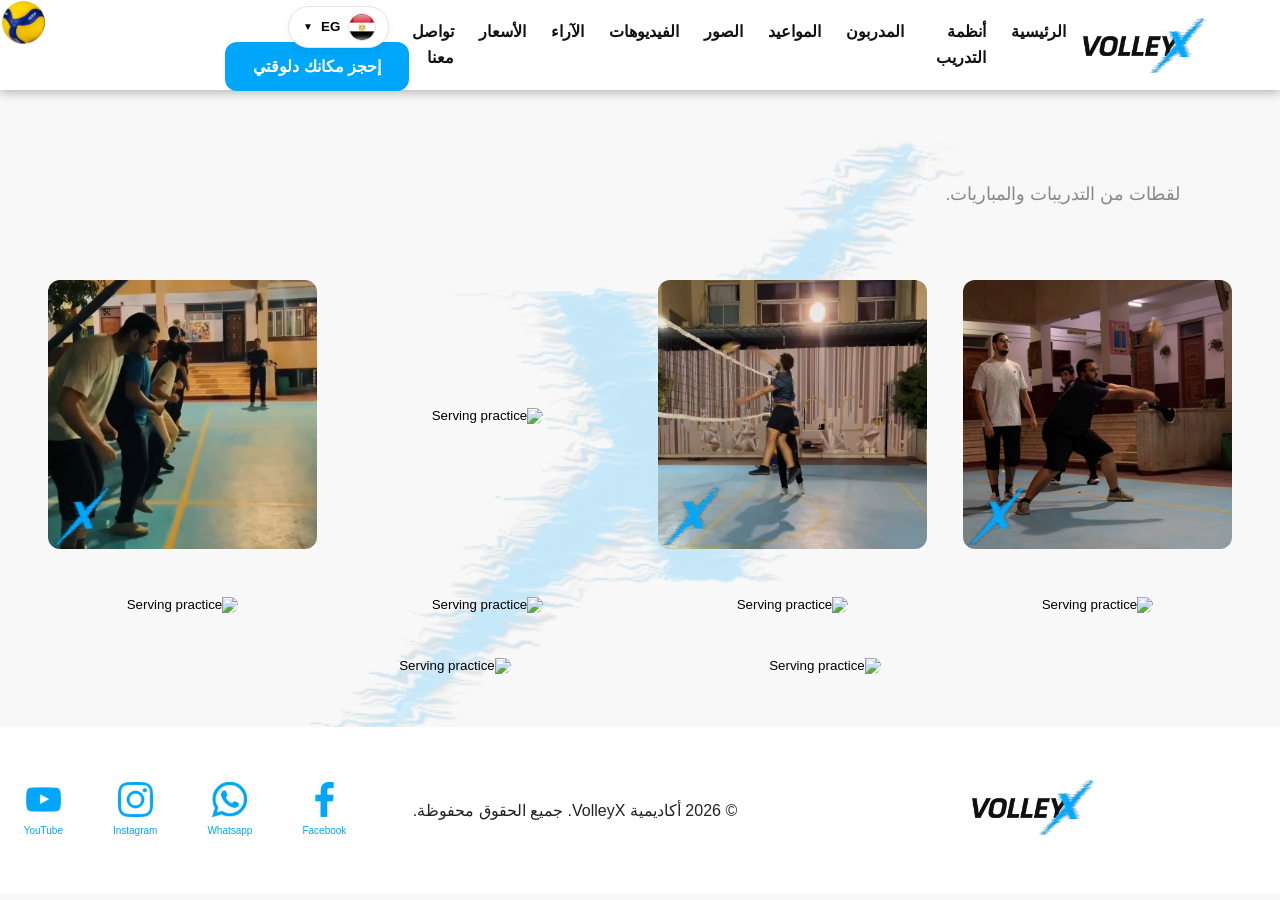
==== photos.html @ 1a8cc274 "Add files via upload" ====
<!doctype html>
<html lang="en">
<head>
  <meta charset="utf-8" />
  <meta name="viewport" content="width=device-width,initial-scale=1" />
  <title>VolleyX Academy — Photos</title>

  <!-- Google tag (gtag.js) -->
<script async src="https://www.googletagmanager.com/gtag/js?id=G-NY9J35RDBT"></script>
<script>
  window.dataLayer = window.dataLayer || [];
  function gtag(){dataLayer.push(arguments);}
  gtag('js', new Date());

  gtag('config', 'G-NY9J35RDBT');
</script>

  <link rel="stylesheet" href="main.css" />
  <link rel="stylesheet" href="exceptions.css" />
</head>
<body>
<div class="scroll-container">
  <header class="site-header">
    <div class="container header-inner">
      <a href="/index.html#home" class="logo" aria-label="VolleyX Academy home">
        <img class="logo" src="/images/Logo CR.png" alt="">
      </a>

      <nav id="main-nav" class="main-nav" aria-label="Main navigation">
        <ul>
          <li><a href="/index.html#home" data-en="Home" data-ar="الرئيسية">Home</a></li>
          <li><a href="/index.html#programs" data-en="Programs" data-ar="أنظمة التدريب">Programs</a></li>
          <li><a href="/index.html#coaches" data-en="Coaches" data-ar="المدربون">Coaches</a></li>
          <li><a href="/index.html#schedule" data-en="Schedule" data-ar="المواعيد">Schedule</a></li>
          <li><a href="/index.html#photos" data-en="Photos" data-ar="الصور">Photos</a></li>
          <li><a href="/index.html#videos" data-en="Videos" data-ar="الفيديوهات">Videos</a></li>
          <li><a href="/index.html#opinion" data-en="Opinions" data-ar="الآراء">Opinions</a></li>
          <li><a href="/index.html#pricing" data-en="Pricing" data-ar="الأسعار">Pricing</a></li>
          <li><a href="/index.html#contact" data-en="Contact" data-ar="تواصل معنا">Contact</a></li>
        </ul>
      </nav>

      <div class="header-actions">
        <div class="lang-dropdown">
          <!-- الزر الأساسي -->
          <button class="lang-btn" onclick="toggleLangMenu()">
            <img src="/images/flags/egypt.png" class="flag">
            <span>EG</span>
            <span class="arrow">▼</span>
          </button>
        
          <!-- القائمة -->
          <div id="lang-menu" class="lang-menu hidden">
          
            <!-- عربي -->
            <div class="lang-item active" onclick="changeLang('ar')">
              <img src="/images/flags/egypt.png" class="flag">
              <span>العربية</span>
              <span class="check">✔</span>
            </div>
          
            <!-- English -->
            <div class="lang-item" onclick="changeLang('en')">
              <img src="/images/flags/usa.png" class="flag">
              <span>English</span>
              <span class="check hidden">✔</span>
            </div>
          </div>
        </div>

        <a href="/index.html#contact" class="btn btn-primary" data-en="Join Now" data-ar="إحجز مكانك دلوقتي">Join Now</a>
        <button id="menu-toggle" class="menu-toggle" aria-expanded="false" aria-controls="main-nav" aria-label="Toggle menu">
          <span class="hamburger"></span>
        </button>
      </div>
    </div>
  </header>


  <p class="section-sub" data-en="Moments from training and matches." data-ar="لقطات من التدريبات والمباريات.">Moments from training and matches.</p>
      <div class="gallery-grid">

        <button class="img-thumb" data-src="/images/Gallary/Photos/Ammar.jpg" aria-label="Training drill">
          <img src="/images/Gallary/Photos/Ammar.jpg" alt="Training drill" loading="lazy">
        </button>

        <button class="img-thumb" data-src="/images/Gallary/Photos/Eslam.jpg" aria-label="Serving practice">
          <img src="/images/Gallary/Photos/Eslam.jpg" alt="Serving practice" loading="lazy">
        </button>

        <button class="img-thumb" data-src="/images/Gallary/Photos/All.jpg" aria-label="Serving practice">
          <img src="/images/Gallary/Photos/Warmup.jpg" alt="Serving practice" loading="lazy">
        </button>

        <button class="img-thumb" data-src="/images/Gallary/Photos/Ammar2.jpg" aria-label="Serving practice">
          <img src="/images/Gallary/Photos/All.jpg" alt="Serving practice" loading="lazy">
        </button>

        <button class="img-thumb" data-src="/images/Gallary/Photos/Ammar2.jpg" aria-label="Serving practice">
          <img src="/images/Gallary/Photos/Fingers.jpg" alt="Serving practice" loading="lazy">
        </button>

        <button class="img-thumb" data-src="/images/Gallary/Photos/Ammar2.jpg" aria-label="Serving practice">
          <img src="/images/Gallary/Photos/Ezzatallah.jpg" alt="Serving practice" loading="lazy">
        </button>

        <button class="img-thumb" data-src="/images/Gallary/Photos/Ammar2.jpg" aria-label="Serving practice">
          <img src="/images/Gallary/Photos/Omar.jpg" alt="Serving practice" loading="lazy">
        </button>

        <button class="img-thumb" data-src="/images/Gallary/Photos/Ammar2.jpg" aria-label="Serving practice">
          <img src="/images/Gallary/Photos/Ghazaly.jpg" alt="Serving practice" loading="lazy">
        </button>

        <button class="img-thumb" data-src="/images/Gallary/Photos/Ammar2.jpg" aria-label="Serving practice">
          <img src="/images/Gallary/Photos/Onehand.jpg" alt="Serving practice" loading="lazy">
        </button>

        <button class="img-thumb" data-src="/images/Gallary/Photos/Ammar2.jpg" aria-label="Serving practice">
          <img src="/images/Gallary/Photos/selfie.jpg" alt="Serving practice" loading="lazy">
        </button>

      </div>

<footer class="site-footer">
  <div class="footer-col center">
    <a href="#home" class="footer-logo" aria-label="VolleyX Academy home">
      <img class="logo" src="/images/Logo CR.png" alt="">
    </a>
  </div>

  <div class="footer-col center">
    <p>© <span id="year"></span>
      <span data-en="VolleyX Academy. All rights reserved."
        data-ar="أكاديمية VolleyX. جميع الحقوق محفوظة.">
        VolleyX Academy. All rights reserved.
      </span>
    </p>
  </div>

  <div class="footer-col center">
    <div class="social-icons">
      <a href="https://www.facebook.com/volleyxacademy4" target="_blank" class="social-item">
          <img src="/images/Social/facebook.png" alt="Facebook">
          <span>Facebook</span>
      </a>
      <a href="https://wa.me/+201147145691" target="_blank" class="social-item">
          <img src="/images/Social/whatsapp.png" alt="Whatsapp">
          <span>Whatsapp</span>
      </a>
      <a href="https://www.instagram.com/volleyx_academy/" target="_blank" class="social-item">
          <img src="/images/Social/instagram.png" alt="Instagram">
          <span>Instagram</span>
      </a>
      <a href="https://www.youtube.com/@VolleyXAcademy" target="_blank" class="social-item">
          <img src="/images/Social/youtube.png" alt="YouTube">
          <span>YouTube</span>
      </a>
    </div>
  </div>
</footer>

<div class="scroll-track">
  <div class="scroll-ball">
    <img src="/images/volleyball.png" alt="ball" draggable="false">
  </div>
</div>

</div>
<script src="main.js" defer></script>
</body>
</html>
---- main.css ----
:root {
  --primary: #00A6F9;
  --primary-dark: #0092dc;
  --secondary: #1e1e1e;
  --light: #ffffff;
  --muted: #888;
  --bg: #f8f8f8;
  --radius: 12px;
  --transition: 0.25s ease;
}

html {
  scroll-behavior: smooth;
}

body {
  position: relative;
  margin: 0;
  font-family: "Arial", sans-serif;
  background: var(--bg);
  color: #222;
  line-height: 1.6;
  overflow: hidden;
}

body::before {
  content: "";
  position: fixed;  /* ثابت حتى لما تعمل scroll */
  top: 0;
  left: 0;
  width: 100%;
  height: 100%;
  background-image: url('/images/background.png');
  background-size: cover;
  background-repeat: no-repeat;
  background-position: center;
  opacity: 0.2;      /* الشفافية المطلوبة */
  z-index: -1;       /* يبقى تحت كل العناصر */
}

.scroll-container {
  height: 100vh;
  overflow-y: scroll;
}
.scroll-container::-webkit-scrollbar {
  display: none;
}

/* مسار الكرة */
.scroll-track {
  position: fixed;
  top: 0;
  right: 3px;
  width: 40px;
  height: 100vh;
  z-index: 9999;
  display: flex;
  justify-content: center;
  pointer-events: none; /* يسمح بلمس الكورة فقط */
}

/* الكرة */
.scroll-ball {
  width: 45px;
  position: absolute;
  cursor: grab;
  pointer-events: auto; /* تفعيل اللمس */
  user-select: none;
}

.scroll-ball img {
  width: 100%;
  height: 100%;
}

.banner {
  text-align: center;
  background: black;
  color: #00A6F9;
  font-weight: bolder;
}

.space {
  white-space: pre;
}

html[dir="rtl"] .scroll-track {
  right: auto;
  left: 3px;
}

/* ---------- GLOBAL ELEMENTS ---------- */
.container {
  width: min(1200px, 90%);
  margin: auto;
}

h1, h2, h3, h4 {
  margin: 0 0 15px;
  font-weight: 700;
}

.section {
  padding: 80px 0;
}

.section-sub {
  margin-bottom: 40px;
  color: var(--muted);
  font-size: 1.1rem;
}

/* ---------- BUTTONS ---------- */
.btn {
  display: inline-block;
  padding: 12px 28px;
  border-radius: var(--radius);
  font-weight: bold;
  text-decoration: none;
  transition: var(--transition);
}

.btn-primary {
  background: var(--primary);
  color: var(--light);
}
.btn-primary:hover {
  background: var(--primary-dark);
}

.btn-secondary {
  background: #333;
  color: var(--light);
}
.btn-secondary:hover {
  background: #111;
}

.btn-ghost {
  background: transparent;
  border: 1px solid var(--muted);
  color: var(--muted);
}
.btn-ghost:hover {
  color: #111;
  border-color: #111;
}

/* ---------- HEADER ---------- */
.site-header {
  background: var(--light);
  padding: 10px 0;
  position: sticky;
  top: 0;
  z-index: 1000;
  box-shadow: 0 2px 10px rgba(0,0,0,0.3);
}

.header-inner {
    height: 70px;
    display: flex;
    justify-content: space-between;
    align-items: center;
}

.logo {
    width: 150px;
    margin-top: 7px;
}

.main-nav ul {
  display: flex;
  list-style: none;
  gap: 25px;
  margin: 0;
  padding: 0;
}

.main-nav a {
  color: #111;
  text-decoration: none;
  font-weight: 600;
  transition: var(--transition);
}
.main-nav a:hover {
  color: var(--primary);
}

/* =============================
   🌍 Language Dropdown - PRO UI
   ============================= */

.lang-dropdown {
  position: relative;
  display: inline-block;
  padding-right: 20px;
  top: 7px;
}

/* الزر الأساسي */
.lang-btn {
  display: flex;
  align-items: center;
  gap: 8px;
  background: #fff;
  border: 1px solid #e5e5e5;
  border-radius: 30px;
  padding: 6px 12px;
  cursor: pointer;
  font-weight: 600;
  transition: 0.25s ease;
  box-shadow: 0 2px 8px rgba(0,0,0,0.05);
}

.lang-btn:hover {
  background: #f7f7f7;
  transform: translateY(-1px);
}

/* العلم كورة */
.flag {
  width: 26px;
  height: 26px;
  border-radius: 50%;
  object-fit: cover;
  border: 1px solid #ddd;
}

/* السهم */
.arrow {
  font-size: 10px;
  margin-left: 2px;
  transition: 0.3s;
}

/* دوران السهم لما تفتح */
.lang-btn.active .arrow {
  transform: rotate(180deg);
}

/* القائمة */
.lang-menu {
  position: absolute;
  top: 120%;
  right: 0;
  width: 180px;
  background: #fff;
  border-radius: 12px;
  box-shadow: 0 10px 30px rgba(0,0,0,0.12);
  overflow: hidden;
  animation: fadeIn 0.2s ease;
  z-index: 999;
}

/* animation ناعمة */
@keyframes fadeIn {
  from {
    opacity: 0;
    transform: translateY(-5px);
  }
  to {
    opacity: 1;
    transform: translateY(0);
  }
}

/* عنصر اللغة */
.lang-item {
  display: flex;
  align-items: center;
  justify-content: space-between;
  padding: 12px 14px;
  cursor: pointer;
  transition: 0.2s;
  font-size: 14px;
}

.lang-item:hover {
  background: #f5f5f5;
}

/* الجزء الشمال (علم + اسم) */
.lang-item span:first-of-type {
  flex: 1;
  margin-left: 10px;
}

/* علامة الصح */
.check {
  color: #00c853;
  font-size: 14px;
}

/* اللغة المختارة */
.lang-item.active {
  background: #f0f8ff;
  font-weight: 600;
}

/* إخفاء */
.hidden {
  display: none;
}

/* Mobile menu */
.menu-toggle {
  display: none;
  width: 35px;
  height: 25px;
  background: none;
  border: none;
  cursor: pointer;
}
.hamburger,
.hamburger::before,
.hamburger::after {
  content: "";
  display: block;
  height: 3px;
  background: #111;
  border-radius: 3px;
  transition: 0.3s;
}
.hamburger::before {
  margin-top: 7px;
}
.hamburger::after {
  margin-top: 7px;
}

/* ---------- HERO ---------- */
.hero {
  padding: 120px 0;
  background: var(--light);
}

.hero-grid {
  display: grid;
  grid-template-columns: repeat(auto-fit, minmax(320px, 1fr));
  align-items: center;
  gap: 40px;
}

.hero-content h1 {
  font-size: 2.8rem;
}
.hero-content .lead {
  font-size: 1.2rem;
  margin: 20px 0 30px;
  color: var(--muted);
}

.hero-features li {
  margin-bottom: 10px;
}

.hero-media img {
  width: 110%;
  border-radius: var(--radius);
}

/* OFFERS BANNER */
.offers-banner {
  background: rgb(0, 166, 249, 0.6);
  color: white;
  padding: 30px 0;
  margin-top: -20px;
  position: relative;
  z-index: 2;
}

.offers-flex {
  display: flex;
  justify-content: space-between;
  gap: 20px;
  text-align: center;
  flex-wrap: wrap;
}

.offer-item {
  flex: 1;
  min-width: 200px;
  background: rgba(255, 255, 255, 0.15);
  padding: 20px;
  border-radius: 15px;
  backdrop-filter: blur(3px);
  transition: 0.3s ease;
}

.offer-item:hover {
  background: rgba(255, 255, 255, 0.25);
  transform: translateY(-5px);
}

.offer-item h3 {
  font-size: 1.3rem;
  margin-bottom: 5px;
}

.offer-item p {
  font-size: 1rem;
  margin: 0;
}

.custom1 {
  color: red;
  font-weight: bold;
  font-size: 1.3rem;
}

.gallery-grid {
  display: flex;
  gap: 15px;
  overflow-x: auto;
  scroll-behavior: smooth;
  padding-bottom: 10px;
}

.gallery-grid::-webkit-scrollbar {
  display: none;
}

.gallery-wrapper {
  position: relative;
}

/* ---------- CARDS GRID ---------- */
.cards-grid, .coaches-grid, .pricing-grid, .testimonial-grid, .gallery-grid {
  display: grid;
  grid-template-columns: repeat(auto-fit, minmax(280px, 1fr));
  gap: 30px;
}

.card, .price-card, .coach {
  background: var(--light);
  padding: 25px;
  border-radius: var(--radius);
  box-shadow: 0 8px 18px rgba(0,0,0,0.05);
  transition: var(--transition);
}
.card:hover, .price-card:hover {
  transform: translateY(-5px);
}

.coach:hover {
  transform: scale(1.03);
}

.price-card.recommended {
  border: 2px solid var(--primary);
}

.price {
  font-size: 1.2rem;
  margin-bottom: 10px;
}

.old-price {
  text-decoration: line-through;
  color: red;
  margin-left: 15px;
  font-size: 1rem;
}

.new-price {
  color: #00A6F9;
  font-weight: bold;
  font-size: 1.3rem;
}


/* ---------- COACHES ---------- */
.coach img {
  width: 100%;
  border-radius: var(--radius);
  margin-bottom: 15px;
}

/* ---------- SCHEDULE ---------- */
.schedule-controls {
  display: flex;
  gap: 15px;
  margin-bottom: 30px;
}

.tab-btn {
  padding: 10px 20px;
  border-radius: var(--radius);
  border: none;
  cursor: pointer;
  background: #ddd;
  font-weight: bold;
  transition: var(--transition);
}

.tab-btn.active {
  background: var(--primary);
  color: var(--light);
}

.panel.hidden {
  display: none;
}

/* ---------- GALLERY ---------- */

.gallery-header {
  display: flex;
  justify-content: space-between;
  align-items: center;
}

.see-all {
  display: inline-flex;
  align-items: center;
  gap: 6px;

  padding: 8px 18px;
  border-radius: 30px;

  background: transparent;
  border: 2px solid #00A6F9;
  color: #00A6F9;

  font-size: 0.9rem;
  font-weight: 600;
  text-decoration: none;

  transition: all 0.3s ease;
}

/* Hover */
.see-all:hover {
  background: #00A6F9;
  color: #fff;
  transform: translateY(-2px);
  box-shadow: 0 5px 15px rgba(0,166,249,0.3);
}

.img-thumb img {
  width: 100%;
  border-radius: var(--radius);
  cursor: pointer;
  transition: var(--transition);

}
.img-thumb img:hover {
  transform: scale(1.05);
}

.img-thumb {
    background: transparent;
    padding-top: 20px;
    border-color: transparent;
}

.video-thumb {
  border: none;
  padding: 0;
  background: none;
  cursor: pointer;
  width: 100%;
  height: 100%;
  overflow: hidden;
  border-radius: 12px;
}

.video-thumb video {
  width: 100%;
  height: 100%;
  object-fit: cover;
  display: block;
  border-radius: 12px;
  pointer-events: none;
}

.video-thumb:hover video {
  animation: none;
  opacity: 1;
}

.blockquote {
  padding: 3%;
  border: 2px solid #00A6F9;
  border-radius: 20px;
}

.talker {
  border-radius: 20px;
}

/* CTA Section */
.cta {
  display: grid;
  grid-template-columns: 2fr 1fr;
  gap: 30px;
  background: #00A6F9;
  color: white;
  padding: 70px 8%;
  border-radius: 20px;
  width: 63%;
  margin: 80px auto;
  align-items: center;
}

/* Left side (Contact Us) */
.cta .contact-info {
  text-align: left; /* بدل ما كان center */
}

.cta .contact-info h2 {
  font-size: 2.5rem;
  margin-bottom: 20px;
}

.cta .contact-info a {
  display: inline-block;
  background: #fff;
  color: #00A6F9;
  padding: 14px 28px;
  border-radius: 10px;
  font-weight: 600;
  text-decoration: none;
  margin-top: 20px;
  transition: 0.3s;
}

.cta .contact-info a:hover {
  background: #f2f2f2;
}

/* Right side (Location) */
.cta .contact-location {
  width: 100%;
  height: 280px;
  border-radius: 15px;
  overflow: hidden;
}

html[dir="rtl"] .lang-dropdown {
  padding-left: 70px;
}

html[dir="rtl"] .cta .contact-info {
  text-align: right;
}

/* Footer */
.site-footer {
  display: grid;
  grid-template-columns: repeat(3, 1fr);
  align-items: center;
  padding: 1px 0;
  background: #fff;
  text-align: center;
  gap: 20px;
}

/* كل div في الفوتر */
.footer-col {
  display: flex;
  justify-content: center;
  align-items: center;
}

.footer-logo {
  width: 500px;
}

.center {
  text-align: center;
}

.social-icons {
    position: relative;
    display: flex;
    gap: 50px;
    align-items: center;
}

.social-item {
    display: flex;
    flex-direction: column;
    align-items: center;
    text-decoration: none;
    color: #00A6F9;
    font-size: 10px;
    transition: transform 0.3s ease, color 0.3s ease;
}

.social-item span {
    transition: transform 0.3s ease, color 0.3s ease;
}

.social-item img {
    width: 35px;
    margin-bottom: 6px;
    object-fit: contain;
    transition: transform 0.3s ease;
}

.social-item:hover img {
    transform: scale(1.2) rotate(5deg);
}

.social-item:hover span {
    transform: scale(1.2) rotate(5deg);
}


/* ========================================
   📱 TABLET (<=1024px)
======================================== */
@media (max-width: 1024px) {

  html[dir="ltr"] .header-actions {
    display: flex;
    align-items: center;
    gap: 8px;
  }

  /* زرار المنيو في أقصى اليمين */
  html[dir="ltr"] .menu-toggle {
    order: 2;
    margin-left: auto;
  }

  /* اللغة قبله */
  html[dir="ltr"] .lang-dropdown {
    order: 1;
  }

html[dir="rtl"] .header-inner {
    display: flex;
    align-items: center;
  }

  /* اللوجو يفضل في اليمين */
  html[dir="rtl"] .logo {
    margin-left: auto;
  }

  /* container بتاع المنيو واللغة */
  html[dir="rtl"] .header-actions {
    display: flex;
    align-items: center;
    gap: 8px;
  }

  /* المنيو أقصى الشمال */
  html[dir="rtl"] .menu-toggle {
    order: 1;
  }

  /* اللغة جنب المنيو */
  html[dir="rtl"] .lang-dropdown {
    order: 2;
  }

  .lang-menu {
    min-width: 180px; /* خليها أعرض شوية */
    width: max-content;
    white-space: nowrap;
  }

  .hero-content h1 {
    font-size: 2rem;
  }

  .cta {
    width: 90%;
    padding: 50px 20px;
  }

  .site-footer {
    grid-template-columns: 1fr;
    gap: 30px;
  }

  .social-icons {
    gap: 25px;
  }

  .scroll-track {
    display: none;
  }

  .header-actions .btn-primary {
    display: none;
  }
}


/* ========================================
   📱 MOBILE (<=768px)
======================================== */
@media (max-width: 768px) {

  html[dir="ltr"] .header-actions {
    display: flex;
    align-items: center;
    gap: 8px;
  }

  /* زرار المنيو في أقصى اليمين */
  html[dir="ltr"] .menu-toggle {
    order: 2;
    margin-left: auto;
  }

  /* اللغة قبله */
  html[dir="ltr"] .lang-dropdown {
    order: 1;
  }

  html[dir="rtl"] .header-inner {
    display: flex;
    align-items: center;
    justify-content: space-between;
  }

  /* اللوجو في أقصى اليمين */
  html[dir="rtl"] .logo {
    order: 2;
  }

  /* container بتاع المنيو + اللغة */
  html[dir="rtl"] .header-actions {
    display: flex;
    align-items: center;
    gap: 8px;
    order: 1;
  }

  /* المنيو الأول (شمال) */
  html[dir="rtl"] .menu-toggle {
    order: 1;
  }

  /* اللغة بعده */
  html[dir="rtl"] .lang-dropdown {
    order: 2;
  }

  .lang-menu {
    min-width: 180px; /* خليها أعرض شوية */
    width: max-content;
    white-space: nowrap;
  }

  /* NAVBAR */
  .main-nav {
    position: absolute;
    top: 70px;
    left: 0;
    width: 100%;
    background: #fff;
    transform: translateY(-120%);
    transition: 0.3s;
    box-shadow: 0 10px 20px rgba(0,0,0,0.1);
    z-index: 999;
  }

  .main-nav ul {
    flex-direction: column;
    padding: 20px;
    gap: 15px;
  }

  .main-nav.open {
    transform: translateY(0);
  }

  .menu-toggle {
    display: block;
  }

  .logo {
    width: 110px;
  }

  .hero-content h1 {
    font-size: 2rem;
  }

  /* خلي زرار يظهر */
  .btn-primary {
    display: inline-block;
  }

  /* HERO */
  .hero {
    padding: 70px 0;
  }

  .hero-grid {
    grid-template-columns: 1fr;
    text-align: center;
  }

  .hero-ctas {
    display: flex;
    flex-direction: column;
    gap: 10px;
  }

  .hero-ctas .btn {
    width: 100%;
    text-align: center;
  }

  /* OFFERS */
  .offers-flex {
    flex-direction: column;
  }

  /* CARDS */
  .cards-grid,
  .coaches-grid,
  .pricing-grid,
  .testimonial-grid {
    grid-template-columns: 1fr;
  }

  /* SCHEDULE */
  html[dir="rtl"] .schedule-cta {
    display: flex;
    flex-direction: column;
    align-items: center;
    gap: 10px;
  }

  html[dir="rtl"] .schedule-cta .btn {
    width: 100%;
    max-width: 250px;
    text-align: center;
  }

  /* GALLERY */
  .gallery-grid {
    display: flex;
    overflow-x: auto;
  }

  .gallery-grid img,
  .video-thumb video {
    height: 260px;
  }

  /* CTA */
  .cta {
    width: 95%;
    padding: 40px 20px;
  }

  /* FOOTER */
  .site-footer {
    grid-template-columns: 1fr;
    text-align: center;
  }

  .social-icons {
    justify-content: center;
    flex-wrap: wrap;
  }

  .scroll-track {
    display: none;
  }

  .header-actions .btn-primary {
    display: none;
  }

  html, body {
  overflow-x: hidden;
}

* {
  max-width: 100%;
  box-sizing: border-box;
}

/* إصلاح الصورة الكبيرة */
.hero-media img {
  width: 100%;
}

/* تكبير الصور والفيديو */
.gallery-grid img,
.video-thumb video {
  width: 100%;
  height: 240px;
  object-fit: cover;
}

/* CTA بعد حذف الخريطة */
.cta {
  grid-template-columns: 1fr !important;
  text-align: center;
}

.cta .contact-info {
  text-align: center;
}
}
---- exceptions.css ----
.gallery-grid {
    display: flex;
    justify-content: center;
    gap: 20px;
    flex-wrap: wrap;
    padding: 0 20px;
    max-width: 1200px;
    margin: 0 auto;
    padding-top: 10px;
    margin-bottom: 50px;
}

.section-sub {
    margin-top: 50px;
    margin-left: 100px;
    padding-top: 40px;
    color: var(--muted);
    font-size: 1.1rem;
}

html[dir="rtl"] .section-sub {
    margin-top: 50px;
    margin-right: 100px;
}

.img-thumb {
    background: transparent;
    flex: 1 1 250px;
    max-width: 350px;
    border-color: transparent;
}

.video-thumb {
    background: transparent;
    flex: 1 1 250px;
    max-width: 350px;
    max-height: 500px;
    border-color: transparent;
}

.video-thumb {
    aspect-ratio: 9 / 16;
    width: 100%;
    overflow: hidden;
    border-radius: 12px;
}
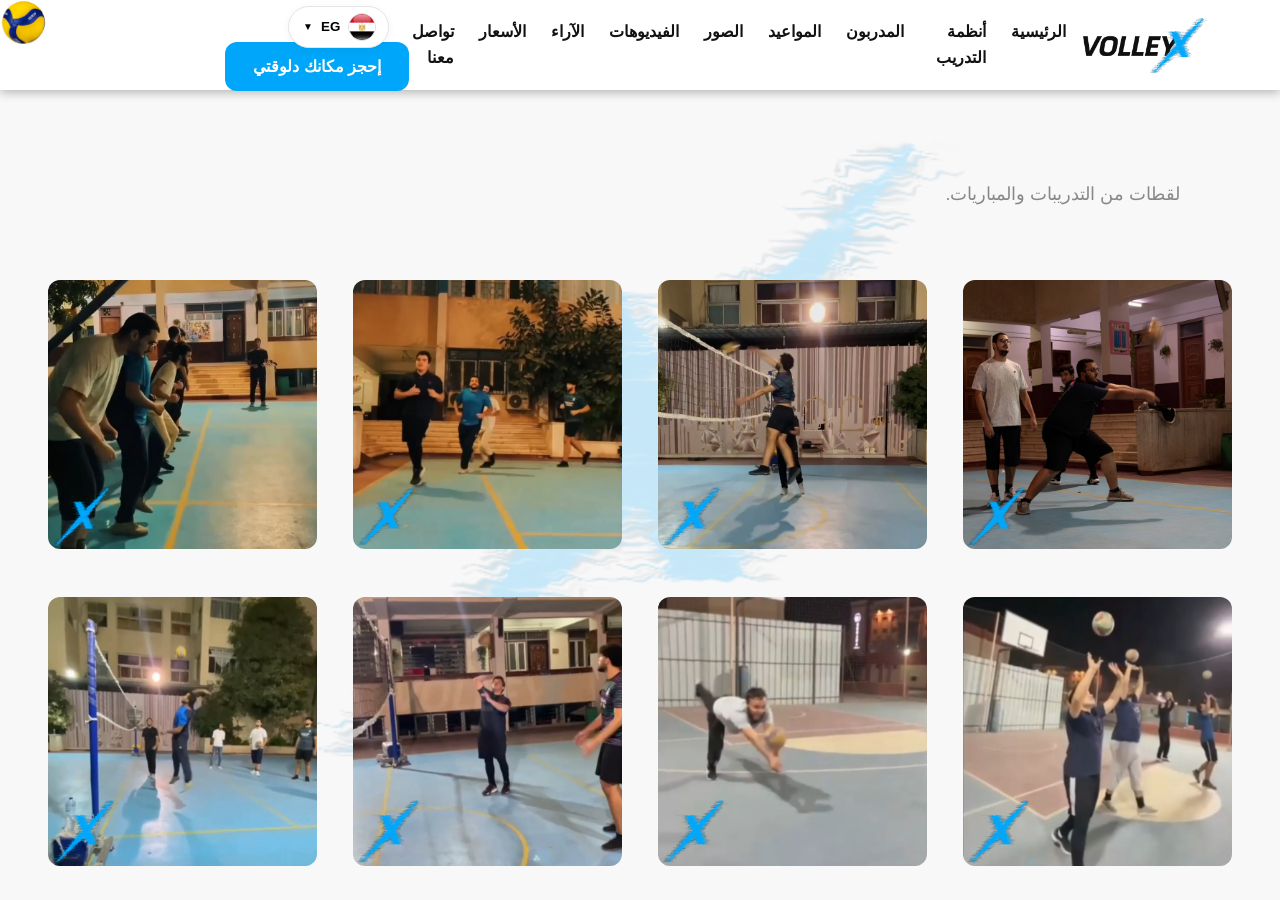
==== commit 690cc35d: "Add files via upload" ====
--- a/photos.html
+++ b/photos.html
@@ -17,6 +17,7 @@
 
   <link rel="stylesheet" href="main.css" />
   <link rel="stylesheet" href="exceptions.css" />
+  <link rel="icon" type="image/png" href="/images/X.png">
 </head>
 <body>
 <div class="scroll-container">
--- a/main.css
+++ b/main.css
@@ -714,6 +714,10 @@
 ======================================== */
 @media (max-width: 1024px) {
 
+  .scroll-track {
+    display: none !important;
+  }
+
   html[dir="ltr"] .header-actions {
     display: flex;
     align-items: center;
@@ -789,6 +793,49 @@
   .header-actions .btn-primary {
     display: none;
   }
+
+  #home-photos > * {
+    display: none;
+  }
+
+  /* أول صورة بس */
+    #home-photos > * {
+    display: none;
+  }
+
+  /* أول صورة بس */
+  #home-photos > *:first-child {
+    display: block;
+  }
+
+  #home-photos img {
+    width: 100%;
+    height: auto;
+    object-fit: contain;
+  }
+
+  #home-videos > * {
+    display: none;
+  }
+
+  /* خلي أول فيديو بس يظهر */
+  #home-videos > *:first-child {
+    display: block;
+  }
+
+  /* خلي الفيديو بالحجم الطبيعي */
+  #home-videos video {
+    width: 100%;
+    height: auto;
+    object-fit: contain;
+  }
+
+  .gallery-grid img,
+  .video-thumb video {
+    width: 100%;
+    height: auto;
+    object-fit: contain;
+  }
 }
 
 
@@ -796,6 +843,10 @@
    📱 MOBILE (<=768px)
 ======================================== */
 @media (max-width: 768px) {
+
+  .scroll-track {
+    display: none !important;
+  }
 
   html[dir="ltr"] .header-actions {
     display: flex;
@@ -937,15 +988,35 @@
     text-align: center;
   }
 
-  /* GALLERY */
-  .gallery-grid {
-    display: flex;
-    overflow-x: auto;
-  }
-
-  .gallery-grid img,
-  .video-thumb video {
-    height: 260px;
+  #home-photos > * {
+    display: none;
+  }
+
+  /* أول صورة بس */
+  #home-photos > *:first-child {
+    display: block;
+  }
+
+  #home-photos img {
+    width: 100%;
+    height: auto;
+    object-fit: contain;
+  }
+
+  #home-videos > * {
+    display: none;
+  }
+
+  /* خلي أول فيديو بس يظهر */
+  #home-videos > *:first-child {
+    display: block;
+  }
+
+  /* خلي الفيديو بالحجم الطبيعي */
+  #home-videos video {
+    width: 100%;
+    height: auto;
+    object-fit: contain;
   }
 
   /* CTA */
@@ -991,8 +1062,8 @@
 .gallery-grid img,
 .video-thumb video {
   width: 100%;
-  height: 240px;
-  object-fit: cover;
+  height: auto;
+  object-fit: contain;
 }
 
 /* CTA بعد حذف الخريطة */
--- a/exceptions.css
+++ b/exceptions.css
@@ -43,4 +43,45 @@
     width: 100%;
     overflow: hidden;
     border-radius: 12px;
+}
+
+@media (max-width: 1024px) {
+
+    .gallery-grid img {
+        width: 100%;
+        height: auto;
+        object-fit: contain;
+    }
+
+    .section-sub {
+        margin-left: 35px;
+        margin-right: 20px;
+    }
+
+    html[dir="rtl"] .section-sub {
+        margin-right: 35px;
+        margin-left: 20px;
+    }
+
+}
+
+
+@media (max-width: 768px) {
+
+    .gallery-grid img {
+        width: 100%;
+        height: auto;
+        object-fit: contain;
+    }
+
+    .section-sub {
+        margin-left: 35px;
+        margin-right: 20px;
+    }
+
+    html[dir="rtl"] .section-sub {
+        margin-right: 35px;
+        margin-left: 20px;
+    }
+
 }
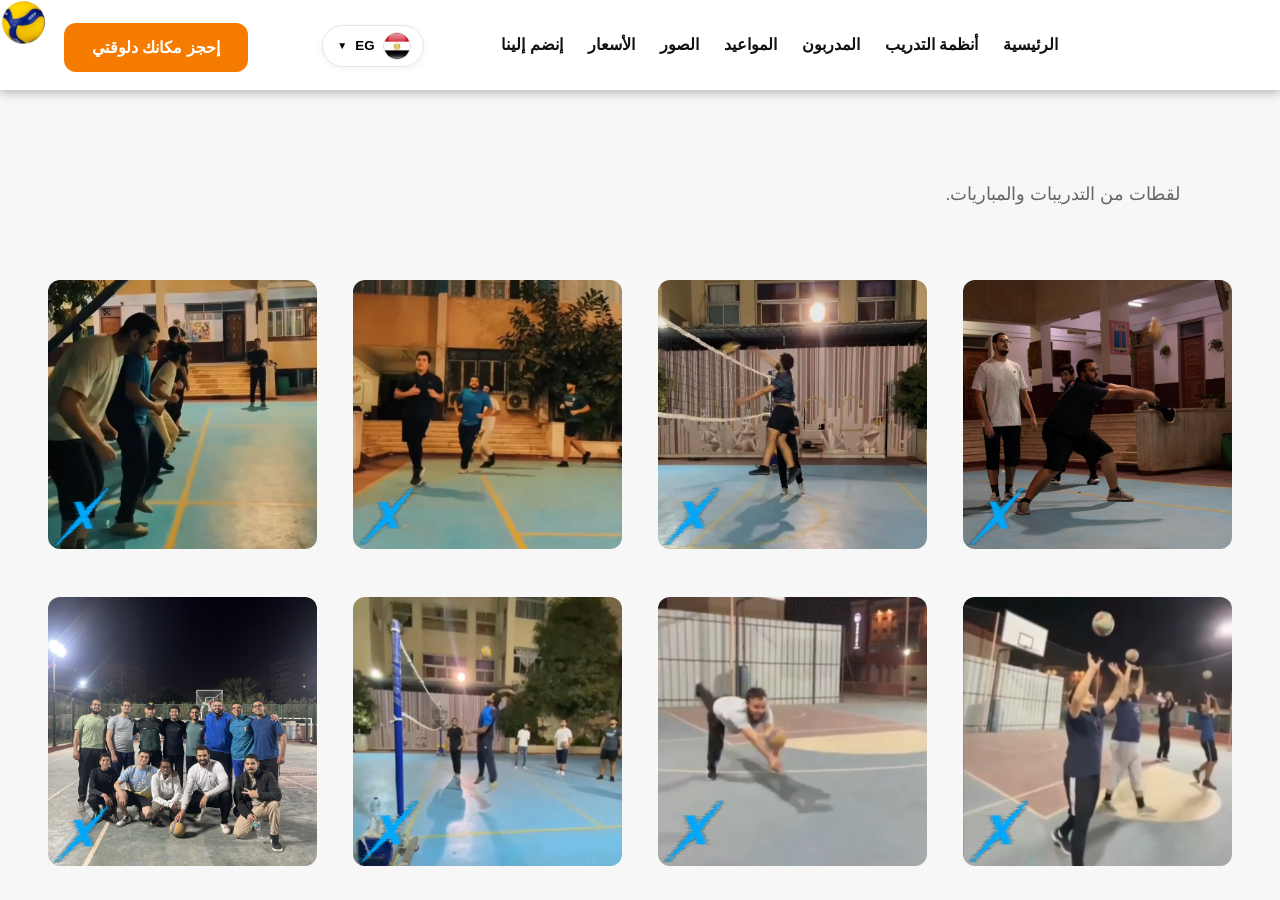
==== commit 710797df: "Add files via upload" ====
--- a/photos.html
+++ b/photos.html
@@ -3,7 +3,12 @@
 <head>
   <meta charset="utf-8" />
   <meta name="viewport" content="width=device-width,initial-scale=1" />
-  <title>VolleyX Academy — Photos</title>
+  <title
+    data-en="Haikyuu Academy — Photos"
+    data-ar="أكاديمية هايكيو — الصور"
+    data-ja="ハイキューアカデミー — 写真集">
+    Haikyuu Academy — Photos
+  </title>
 
   <!-- Google tag (gtag.js) -->
 <script async src="https://www.googletagmanager.com/gtag/js?id=G-NY9J35RDBT"></script>
@@ -17,27 +22,25 @@
 
   <link rel="stylesheet" href="main.css" />
   <link rel="stylesheet" href="exceptions.css" />
-  <link rel="icon" type="image/png" href="/images/X.png">
+  <link rel="icon" type="image/png" href="/images/Haikyuu Academy.png">
 </head>
 <body>
 <div class="scroll-container">
   <header class="site-header">
     <div class="container header-inner">
-      <a href="/index.html#home" class="logo" aria-label="VolleyX Academy home">
-        <img class="logo" src="/images/Logo CR.png" alt="">
+      <a href="/index.html" class="logo" aria-label="Haikyuu Academy home">
+        <img class="logo" src="/images/Haikyuu Academy.png" alt="">
       </a>
 
       <nav id="main-nav" class="main-nav" aria-label="Main navigation">
         <ul>
-          <li><a href="/index.html#home" data-en="Home" data-ar="الرئيسية">Home</a></li>
-          <li><a href="/index.html#programs" data-en="Programs" data-ar="أنظمة التدريب">Programs</a></li>
-          <li><a href="/index.html#coaches" data-en="Coaches" data-ar="المدربون">Coaches</a></li>
-          <li><a href="/index.html#schedule" data-en="Schedule" data-ar="المواعيد">Schedule</a></li>
-          <li><a href="/index.html#photos" data-en="Photos" data-ar="الصور">Photos</a></li>
-          <li><a href="/index.html#videos" data-en="Videos" data-ar="الفيديوهات">Videos</a></li>
-          <li><a href="/index.html#opinion" data-en="Opinions" data-ar="الآراء">Opinions</a></li>
-          <li><a href="/index.html#pricing" data-en="Pricing" data-ar="الأسعار">Pricing</a></li>
-          <li><a href="/index.html#contact" data-en="Contact" data-ar="تواصل معنا">Contact</a></li>
+          <li><a href="/index.html" data-en="HOME" data-ar="الرئيسية" data-ja="ホーム">HOME</a></li>
+          <li><a href="/index.html#programs" data-en="PROGRAMS" data-ar="أنظمة التدريب" data-ja="トレーニング">PROGRAMS</a></li>
+          <li><a href="/index.html#coaches" data-en="COACHES" data-ar="المدربون" data-ja="コーチ">COACHES</a></li>
+          <li><a href="/index.html#schedule" data-en="SCHEDULE" data-ar="المواعيد" data-ja="スケジュール">SCHEDULE</a></li>
+          <li><a href="/index.html#photos" data-en="GALLARY" data-ar="الصور" data-ja="ギャラリー">GALLARY</a></li>
+          <li><a href="/index.html#pricing" data-en="PRICING" data-ar="الأسعار" data-ja="料金">PRICING</a></li>
+          <li><a href="/index.html#contact" data-en="JOIN US" data-ar="إنضم إلينا" data-ja="参加する">JOIN US</a></li>
         </ul>
       </nav>
 
@@ -52,6 +55,13 @@
         
           <!-- القائمة -->
           <div id="lang-menu" class="lang-menu hidden">
+
+            <!-- English -->
+            <div class="lang-item" onclick="changeLang('en')">
+              <img src="/images/flags/usa.png" class="flag">
+              <span>English</span>
+              <span class="check hidden">✔</span>
+            </div>
           
             <!-- عربي -->
             <div class="lang-item active" onclick="changeLang('ar')">
@@ -59,17 +69,17 @@
               <span>العربية</span>
               <span class="check">✔</span>
             </div>
-          
-            <!-- English -->
-            <div class="lang-item" onclick="changeLang('en')">
-              <img src="/images/flags/usa.png" class="flag">
-              <span>English</span>
-              <span class="check hidden">✔</span>
+            
+            <!-- Japanese -->
+            <div class="lang-item active" onclick="changeLang('ja')">
+              <img src="/images/flags/japan.png" class="flag">
+              <span>日本語</span>
+              <span class="check">✔</span>
             </div>
           </div>
         </div>
 
-        <a href="/index.html#contact" class="btn btn-primary" data-en="Join Now" data-ar="إحجز مكانك دلوقتي">Join Now</a>
+        <a href="/index.html#contact" class="btn btn-primary" data-en="Join Now" data-ar="إحجز مكانك دلوقتي" data-ja="今すぐ参加する">Join Now</a>
         <button id="menu-toggle" class="menu-toggle" aria-expanded="false" aria-controls="main-nav" aria-label="Toggle menu">
           <span class="hamburger"></span>
         </button>
@@ -78,7 +88,11 @@
   </header>
 
 
-  <p class="section-sub" data-en="Moments from training and matches." data-ar="لقطات من التدريبات والمباريات.">Moments from training and matches.</p>
+  <p class="section-sub" data-en="Moments from training and matches."
+  data-ar="لقطات من التدريبات والمباريات."
+  data-ja="トレーニングや試合の様子。">
+  Moments from training and matches.</p>
+
       <div class="gallery-grid">
 
         <button class="img-thumb" data-src="/images/Gallary/Photos/Ammar.jpg" aria-label="Training drill">
@@ -106,15 +120,7 @@
         </button>
 
         <button class="img-thumb" data-src="/images/Gallary/Photos/Ammar2.jpg" aria-label="Serving practice">
-          <img src="/images/Gallary/Photos/Omar.jpg" alt="Serving practice" loading="lazy">
-        </button>
-
-        <button class="img-thumb" data-src="/images/Gallary/Photos/Ammar2.jpg" aria-label="Serving practice">
           <img src="/images/Gallary/Photos/Ghazaly.jpg" alt="Serving practice" loading="lazy">
-        </button>
-
-        <button class="img-thumb" data-src="/images/Gallary/Photos/Ammar2.jpg" aria-label="Serving practice">
-          <img src="/images/Gallary/Photos/Onehand.jpg" alt="Serving practice" loading="lazy">
         </button>
 
         <button class="img-thumb" data-src="/images/Gallary/Photos/Ammar2.jpg" aria-label="Serving practice">
@@ -125,23 +131,24 @@
 
 <footer class="site-footer">
   <div class="footer-col center">
-    <a href="#home" class="footer-logo" aria-label="VolleyX Academy home">
-      <img class="logo" src="/images/Logo CR.png" alt="">
+    <a href="#home" class="footer-logo" aria-label="Haikyuu Academy home">
+      <img class="logo" src="/images/Haikyuu Academy.png" alt="">
     </a>
   </div>
 
   <div class="footer-col center">
     <p>© <span id="year"></span>
-      <span data-en="VolleyX Academy. All rights reserved."
-        data-ar="أكاديمية VolleyX. جميع الحقوق محفوظة.">
-        VolleyX Academy. All rights reserved.
+      <span data-en="Haikyuu Academy. All rights reserved."
+        data-ar="أكاديمية هايكيو. جميع الحقوق محفوظة."
+        data-ja="ハイキューアカデミー。無断転載を禁じます。">
+        Haikyuu Academy. All rights reserved.
       </span>
     </p>
   </div>
 
   <div class="footer-col center">
     <div class="social-icons">
-      <a href="https://www.facebook.com/volleyxacademy4" target="_blank" class="social-item">
+      <a href="https://www.facebook.com/haikyuuacademy" target="_blank" class="social-item">
           <img src="/images/Social/facebook.png" alt="Facebook">
           <span>Facebook</span>
       </a>
@@ -149,11 +156,11 @@
           <img src="/images/Social/whatsapp.png" alt="Whatsapp">
           <span>Whatsapp</span>
       </a>
-      <a href="https://www.instagram.com/volleyx_academy/" target="_blank" class="social-item">
+      <a href="https://www.instagram.com/haikyuuacademy" target="_blank" class="social-item">
           <img src="/images/Social/instagram.png" alt="Instagram">
           <span>Instagram</span>
       </a>
-      <a href="https://www.youtube.com/@VolleyXAcademy" target="_blank" class="social-item">
+      <a href="https://www.youtube.com/@haikyuuacademy" target="_blank" class="social-item">
           <img src="/images/Social/youtube.png" alt="YouTube">
           <span>YouTube</span>
       </a>
--- a/main.css
+++ b/main.css
@@ -1,11 +1,11 @@
 
 :root {
-  --primary: #00A6F9;
-  --primary-dark: #0092dc;
-  --secondary: #1e1e1e;
-  --light: #ffffff;
-  --muted: #888;
-  --bg: #f8f8f8;
+  --primary: #F57C00;
+  --primary-dark: #D65F00;
+  --secondary: #111111;
+  --light: #FFFFFF;
+  --muted: #666666;
+  --bg: #F7F7F7;
   --radius: 12px;
   --transition: 0.25s ease;
 }
@@ -31,8 +31,8 @@
   left: 0;
   width: 100%;
   height: 100%;
-  background-image: url('/images/background.png');
-  background-size: cover;
+  background-image: url('/images/Haikyuu\ Academy.png');
+  background-size: contain;
   background-repeat: no-repeat;
   background-position: center;
   opacity: 0.2;      /* الشفافية المطلوبة */
@@ -157,6 +157,17 @@
   box-shadow: 0 2px 10px rgba(0,0,0,0.3);
 }
 
+/* ---------- HEADER SCROLL ANIMATION ---------- */
+
+.site-header {
+  transition: transform 0.35s ease, opacity 0.35s ease;
+}
+
+.site-header.header-hidden {
+  transform: translateY(-100%);
+  opacity: 0;
+}
+
 .header-inner {
     height: 70px;
     display: flex;
@@ -165,8 +176,8 @@
 }
 
 .logo {
-    width: 150px;
-    margin-top: 7px;
+    width: 100px;
+    margin-top: 3px;
 }
 
 .main-nav ul {
@@ -185,6 +196,7 @@
 }
 .main-nav a:hover {
   color: var(--primary);
+  transform: translateY(-5px);
 }
 
 /* =============================
@@ -343,7 +355,7 @@
 }
 
 .hero-content h1 {
-  font-size: 2.8rem;
+  font-size: 2.5rem;
 }
 .hero-content .lead {
   font-size: 1.2rem;
@@ -362,7 +374,7 @@
 
 /* OFFERS BANNER */
 .offers-banner {
-  background: rgb(0, 166, 249, 0.6);
+  background: var(--primary);
   color: white;
   padding: 30px 0;
   margin-top: -20px;
@@ -464,7 +476,7 @@
 }
 
 .new-price {
-  color: #00A6F9;
+  color: var(--primary);
   font-weight: bold;
   font-size: 1.3rem;
 }
@@ -515,14 +527,11 @@
   display: inline-flex;
   align-items: center;
   gap: 6px;
-
   padding: 8px 18px;
   border-radius: 30px;
-
   background: transparent;
-  border: 2px solid #00A6F9;
-  color: #00A6F9;
-
+  border: 2px solid var(--primary);
+  color: var(--primary);
   font-size: 0.9rem;
   font-weight: 600;
   text-decoration: none;
@@ -532,7 +541,7 @@
 
 /* Hover */
 .see-all:hover {
-  background: #00A6F9;
+  background: var(--primary-dark);
   color: #fff;
   transform: translateY(-2px);
   box-shadow: 0 5px 15px rgba(0,166,249,0.3);
@@ -595,7 +604,7 @@
   display: grid;
   grid-template-columns: 2fr 1fr;
   gap: 30px;
-  background: #00A6F9;
+  background: var(--primary);
   color: white;
   padding: 70px 8%;
   border-radius: 20px;
@@ -617,8 +626,9 @@
 .cta .contact-info a {
   display: inline-block;
   background: #fff;
-  color: #00A6F9;
+  color: var(--primary);
   padding: 14px 28px;
+  border: 2px var(--secondary) transparent;
   border-radius: 10px;
   font-weight: 600;
   text-decoration: none;
@@ -627,7 +637,8 @@
 }
 
 .cta .contact-info a:hover {
-  background: #f2f2f2;
+  background: var(--primary-dark);
+  color: var(--light);
 }
 
 /* Right side (Location) */
@@ -666,6 +677,7 @@
 
 .footer-logo {
   width: 500px;
+  padding-top: 10px; 
 }
 
 .center {
@@ -684,7 +696,7 @@
     flex-direction: column;
     align-items: center;
     text-decoration: none;
-    color: #00A6F9;
+    color: var(--primary);
     font-size: 10px;
     transition: transform 0.3s ease, color 0.3s ease;
 }
